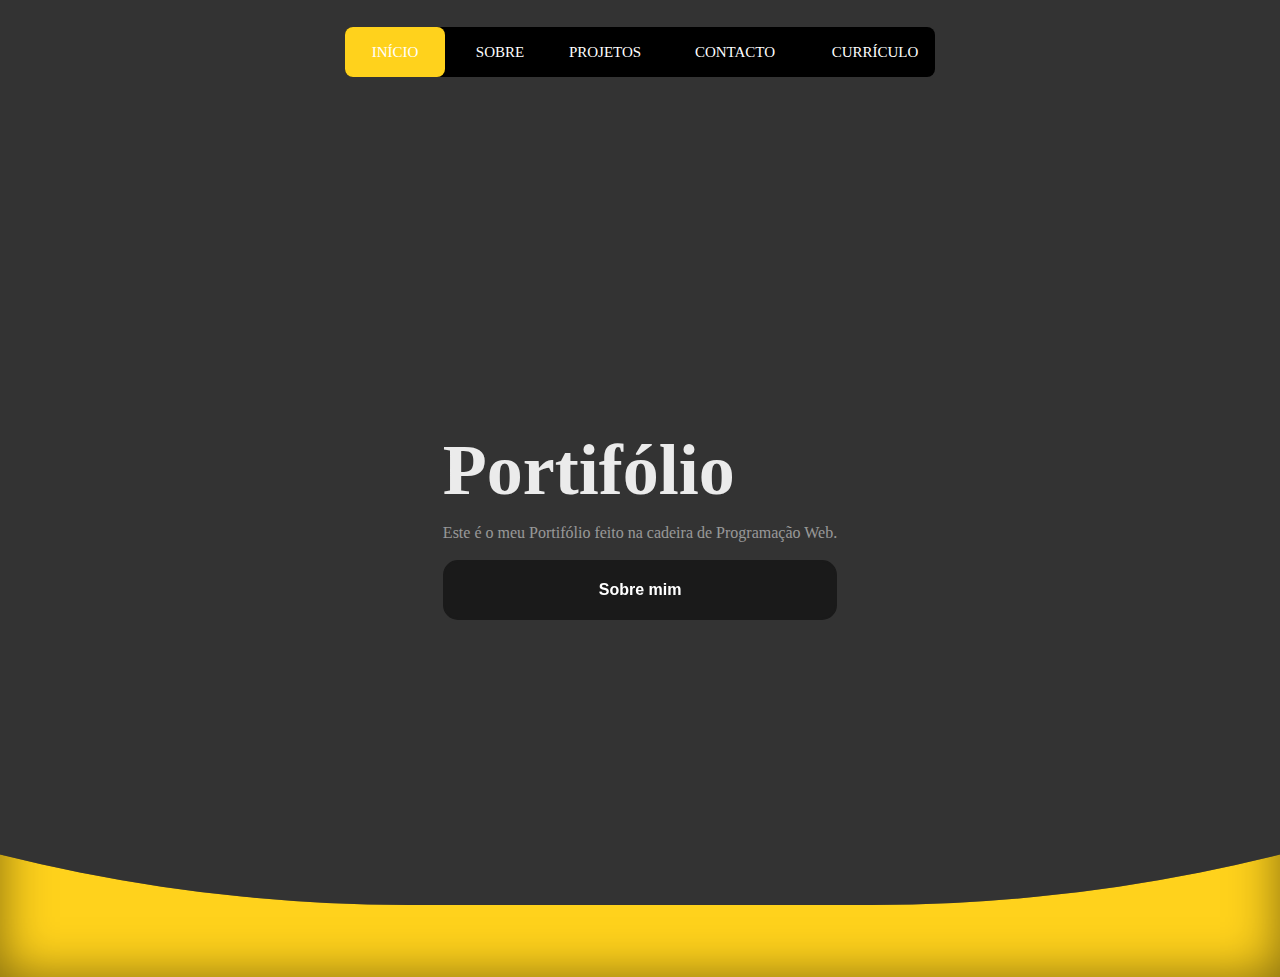
==== contacto.html @ ef01191f "coloquei labs" ====
<!DOCTYPE html>
<html>

<head>
  <title>Portifólio</title>
  
  <meta name="viewport" content="width=device-width, initial-scale=1">
  <meta charset="utf-8">
  <meta name="author" content="Felipe Silva">
  <meta name="description" content="Meu Portifólio">
  <meta name="keywords" content="palavras chave">
  <link rel="stylesheet" href="contacto.css">

</head>

<body>

  <header>

    <nav>

      <div>
        <a href="index.html">Início</a>
        <a href="sobreMim.html">Sobre</a>
        <a href="projetos.html">Projetos</a>
        <a href="contacto.html">Contacto</a>
        <a href="Curriculo.pdf" download="Curriculo">Currículo</a>
        <div class="animation start-home"></div>
      </div>
      

    </nav>




  </header>

  <main>

    <section class="hero">
      <div class="content">
        <h2>Portifólio</h2>
        <p>Este é o meu Portifólio feito na cadeira de Programação Web.</p>
        <button class="button-28" role="button" href="sobreMim.html">Sobre mim</button>
      </div>
      <div class="waves"></div>
    </section>



  </main>














</body>

</html>
---- contacto.css ----
* {box-sizing: border-box;}

nav {
  margin: 27px auto 0;
  display: flex;
  position: relative;
  width: 590px;
  height: 50px;
  background-color: #000000;
  border-radius: 8px;
  font-size: 0;
}

nav a {

  line-height: 50px;
  height: 100%;
  font-size: 15px;
  display: inline-block;
  position: relative;
  z-index: 1;
  text-decoration: none;
  text-transform: uppercase;
  text-align: center;
  color: white;
  cursor: pointer;
}

nav .animation {
  position: absolute;
  height: 100%;
  top: 0;
  z-index: 0;
  transition: all .5s ease 0s;
  border-radius: 8px;
}

a:nth-child(1) {
  width: 100px;
}

a:nth-child(2) {
  width: 110px;
}

a:nth-child(3) {
  width: 100px;
}

a:nth-child(4) {
  width: 160px;
}

a:nth-child(5) {
  width: 120px;
}

nav .start-home,
a:nth-child(1):hover~.animation {
  width: 100px;
  left: 0;
  background-color: #FFD21C;
}

nav .start-about,
a:nth-child(2):hover~.animation {
  width: 110px;
  left: 100px;
  background-color: #e74c3c;
}

nav .start-blog,
a:nth-child(3):hover~.animation {
  width: 100px;
  left: 210px;
  background-color: #3498db;
}

nav .start-portefolio,
a:nth-child(4):hover~.animation {
  width: 160px;
  left: 310px;
  background-color: #9b59b6;
}

nav .start-contact,
a:nth-child(5):hover~.animation {
  width: 120px;
  left: 470px;
  background-color: #e67e22;
}

body {
  font-size: 16px;
  background: rgba(51, 51, 51, 1);
  font-family: Georgia, 'Times New Roman', Times, serif;
  margin: 0;
  padding: 0;
}




:root {
  --color: #FFD21C;
}

.content {
  max-width: 600px;
  margin: 0 auto;
  padding: 0 20px;
}

.hero {
  position: relative;
  background: #bbb6b6;
  color: white;
  height: 100vh;
  display: flex;
  align-items: center;
  overflow: hidden;
}

.hero h2 {
  position: relative;
  z-index: 1;
  font-size: 4.5rem;
  margin: 0 0 10px;
  line-height: 1;
  color: rgba(255, 255, 255, 0.9);
}

.hero p {
  position: relative;
  z-index: 1;
  font-size: 1.1rem;
  color: rgba(255, 255, 255, 0.5);
  line-height: 1.4;
  font-family: 'Cherry Swash', cursive;
  font-size: 16px;
}

/* ========================= */

.waves {
  position: absolute;
  bottom: 0;
  left: 0;
  right: 0;
  height: 200px;
  background-color: var(--color);
  box-shadow: inset 0 0 50px rgba(0, 0, 0, 0.5);
  transition: 500ms;
}

.waves::before,
.waves::after {
  content: '';
  position: absolute;
  width: 300vw;
  height: 300vw;
  top: -65vw;
  left: 50%;
  transform: translate(-50%, -75%);
}

.waves::before {
  border-radius: 44%;
  background: rgba(51, 51, 51, 1);
  animation: waves 8s linear infinite;
}

.waves::after {
  border-radius: 44%;
  background: rgba(51, 51, 51, 0.5);
  animation: waves 15s linear infinite;
}

@keyframes waves {
  0% {
    transform: translate(-50%, -75%) rotate(0deg);
  }

  100% {
    transform: translate(-50%, -75%) rotate(360deg);
  }
}

.button {
  border: none;
  color: white;
  padding: 15px 32px;
  text-align: center;
  text-decoration: none;
  display: inline-block;
  font-size: 16px;
  margin: 4px 2px;
  cursor: pointer;
}


/* CSS */
.button-28 {
  appearance: none;
  position: relative;
  z-index: 1;
  background-color: #1A1A1A;
  border: 2px solid #1A1A1A;
  border-radius: 15px;
  box-sizing: border-box;
  color: #ffffff;
  cursor: pointer;
  display: inline-block;
  font-family: Roobert, -apple-system, BlinkMacSystemFont, "Segoe UI", Helvetica, Arial, sans-serif, "Apple Color Emoji", "Segoe UI Emoji", "Segoe UI Symbol";
  font-size: 16px;
  font-weight: 600;
  line-height: normal;
  margin: 0;
  min-height: 60px;
  min-width: 0;
  outline: none;
  padding: 16px 24px;
  text-align: center;
  text-decoration: none;
  transition: all 300ms cubic-bezier(.23, 1, 0.32, 1);
  user-select: none;
  -webkit-user-select: none;
  touch-action: manipulation;
  width: 100%;
  will-change: transform;
}

.button-28:disabled {
  pointer-events: none;
}

.button-28:hover {
  color: #fff;
  background-color: #eee300;
  box-shadow: rgba(239, 243, 0, 0.25) 0 8px 15px;
  transform: translateY(-2px);
}

.button-28:active {
  box-shadow: none;
  transform: translateY(0);
}

@media only screen and (max-width: 768px) {
  nav {
    margin: 10px auto 0;
    height: 40px;
    border-radius: 6px;
  }

  nav a {
    line-height: 40px;
    font-size: 14px;
  }

  
}
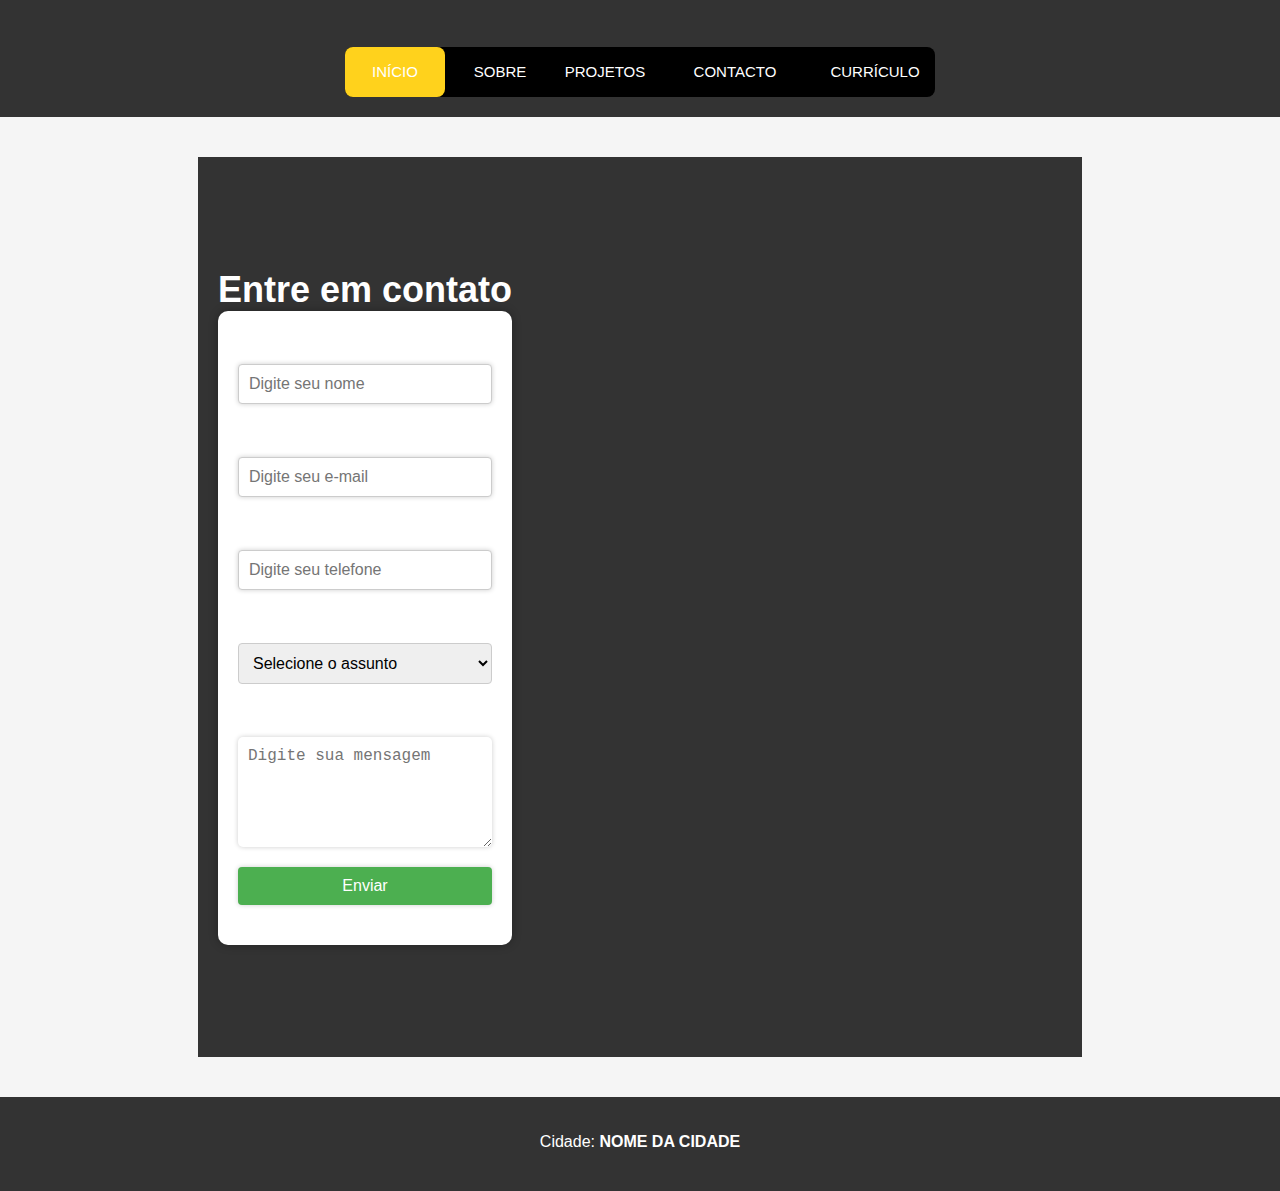
==== commit c85d198d: "entrg" ====
--- a/contacto.html
+++ b/contacto.html
@@ -3,7 +3,7 @@
 
 <head>
   <title>Portifólio</title>
-  
+
   <meta name="viewport" content="width=device-width, initial-scale=1">
   <meta charset="utf-8">
   <meta name="author" content="Felipe Silva">
@@ -27,7 +27,7 @@
         <a href="Curriculo.pdf" download="Curriculo">Currículo</a>
         <div class="animation start-home"></div>
       </div>
-      
+
 
     </nav>
 
@@ -40,12 +40,53 @@
 
     <section class="hero">
       <div class="content">
-        <h2>Portifólio</h2>
-        <p>Este é o meu Portifólio feito na cadeira de Programação Web.</p>
-        <button class="button-28" role="button" href="sobreMim.html">Sobre mim</button>
+
+
+
+
+
+        <h1>Entre em contato</h1>
+        <form action="enviar_email.php" method="POST">
+          <label for="nome">Nome:</label>
+          <input type="text" id="nome" name="nome" placeholder="Digite seu nome" required>
+          <label for="email">E-mail:</label>
+          <input type="email" id="email" name="email" placeholder="Digite seu e-mail" required>
+          <label for="telefone">Telefone:</label>
+          <input type="tel" id="telefone" name="telefone" placeholder="Digite seu telefone">
+          <label for="assunto">Assunto:</label>
+          <select id="assunto" name="assunto" required>
+            <option value="">Selecione o assunto</option>
+            <option value="duvida">Dúvida</option>
+            <option value="sugestao">Sugestão</option>
+            <option value="reclamacao">Reclamação</option>
+            <option value="outro">Outro</option>
+          </select>
+          <label for="mensagem">Mensagem:</label>
+          <textarea id="mensagem" name="mensagem" placeholder="Digite sua mensagem" rows="5" required></textarea>
+          <input type="submit" value="Enviar">
+        </form>
       </div>
-      <div class="waves"></div>
-    </section>
+
+
+
+      <div class="social">
+        <a href="https://www.linkedin.com/" target="_blank"><i class=ss"fab fa-linkedin"></i></a>
+        <a href="https://github.com/" target="_blank"><i class="fab fa-github"></i></a>
+        <a href="https://www.instagram.com/" target="_blank"><i class="fab fa-instagram"></i></a>
+        <a href="https://www.facebook.com/" target="_blank"><i class="fab fa-facebook"></i></a>
+      </div>
+  </main>
+  <footer>
+    <p>Cidade: <strong>NOME DA CIDADE</strong></p>
+    <div class="social">
+      <a href="https://www.instagram.com/" target="_blank"><i class="fab fa-instagram"></i></a>
+      <a href="https://www.facebook.com/" target="_blank"><i class="fab fa-facebook"></i></a>
+    </div>
+  </footer>
+
+
+
+  </section>
 
 
 
--- a/contacto.css
+++ b/contacto.css
@@ -113,7 +113,7 @@
 
 .hero {
   position: relative;
-  background: #bbb6b6;
+  background: #333333;
   color: white;
   height: 100vh;
   display: flex;
@@ -262,4 +262,147 @@
 }
 
 
-
+label {
+  display: block;
+  margin-bottom: 5px;
+}
+input[type="text"],
+input[type="email"],
+input[type="tel"],
+select,
+textarea {
+  width: 100%;
+  padding: 10px;
+  margin-bottom: 20px;
+  border: 1px solid #ccc;
+  border-radius: 4px;
+  box-sizing: border-box;
+  font-size: 16px;
+}
+input[type="submit"] {
+  background-color: #4CAF50;
+  color: white;
+  padding: 10px 20px;
+  border: none;
+  border-radius: 4px;
+  cursor: pointer;
+  font-size: 16px;
+}
+input[type="submit"]:hover {
+  background-color: #45a049;
+}
+
+
+
+
+
+
+
+
+
+
+
+
+
+body {
+  font-family: Arial, sans-serif;
+  margin: 0;
+  padding: 0;
+  background-color: #f5f5f5;
+}
+
+header {
+  background-color: #333;
+  color: #fff;
+  padding: 20px;
+  text-align: center;
+}
+
+h1 {
+  margin: 0;
+  font-size: 36px;
+}
+
+main {
+  display: flex;
+  flex-direction: column;
+  align-items: center;
+  margin: 40px;
+}
+
+form {
+  display: flex;
+  flex-direction: column;
+  width: 100%;
+  max-width: 600px;
+  padding: 20px;
+  background-color: #fff;
+  border-radius: 10px;
+  box-shadow: 0px 0px 10px rgba(0, 0, 0, 0.3);
+}
+
+label {
+  font-size: 20px;
+  font-weight: bold;
+  margin-bottom: 10px;
+}
+
+input,
+textarea {
+  font-size: 16px;
+  padding: 10px;
+  margin-bottom: 20px;
+  border: none;
+  border-radius: 5px;
+  box-shadow: 0px 0px 5px rgba(0, 0, 0, 0.2);
+}
+
+textarea {
+  resize: vertical;
+  min-height: 100px;
+}
+
+button {
+  font-size: 20px;
+  font-weight: bold;
+  color: #fff;
+  background-color: #333;
+  padding: 10px 20px;
+  border: none;
+  border-radius: 5px;
+  cursor: pointer;
+}
+
+button:hover {
+  background-color: #555;
+}
+
+footer {
+  background-color: #333;
+  color: #fff;
+  padding: 20px;
+  text-align: center;
+}
+
+footer a {
+  color: #fff;
+  text-decoration: none;
+}
+
+.social {
+  display: flex;
+  justify-content: center;
+  margin-top: 20px;
+}
+
+.social a {
+  display: inline-block;
+  margin: 0 10px;
+  font-size: 24px;
+  color: #fff;
+  text-decoration: none;
+}
+
+.social a:hover {
+  color: #ccc;
+}